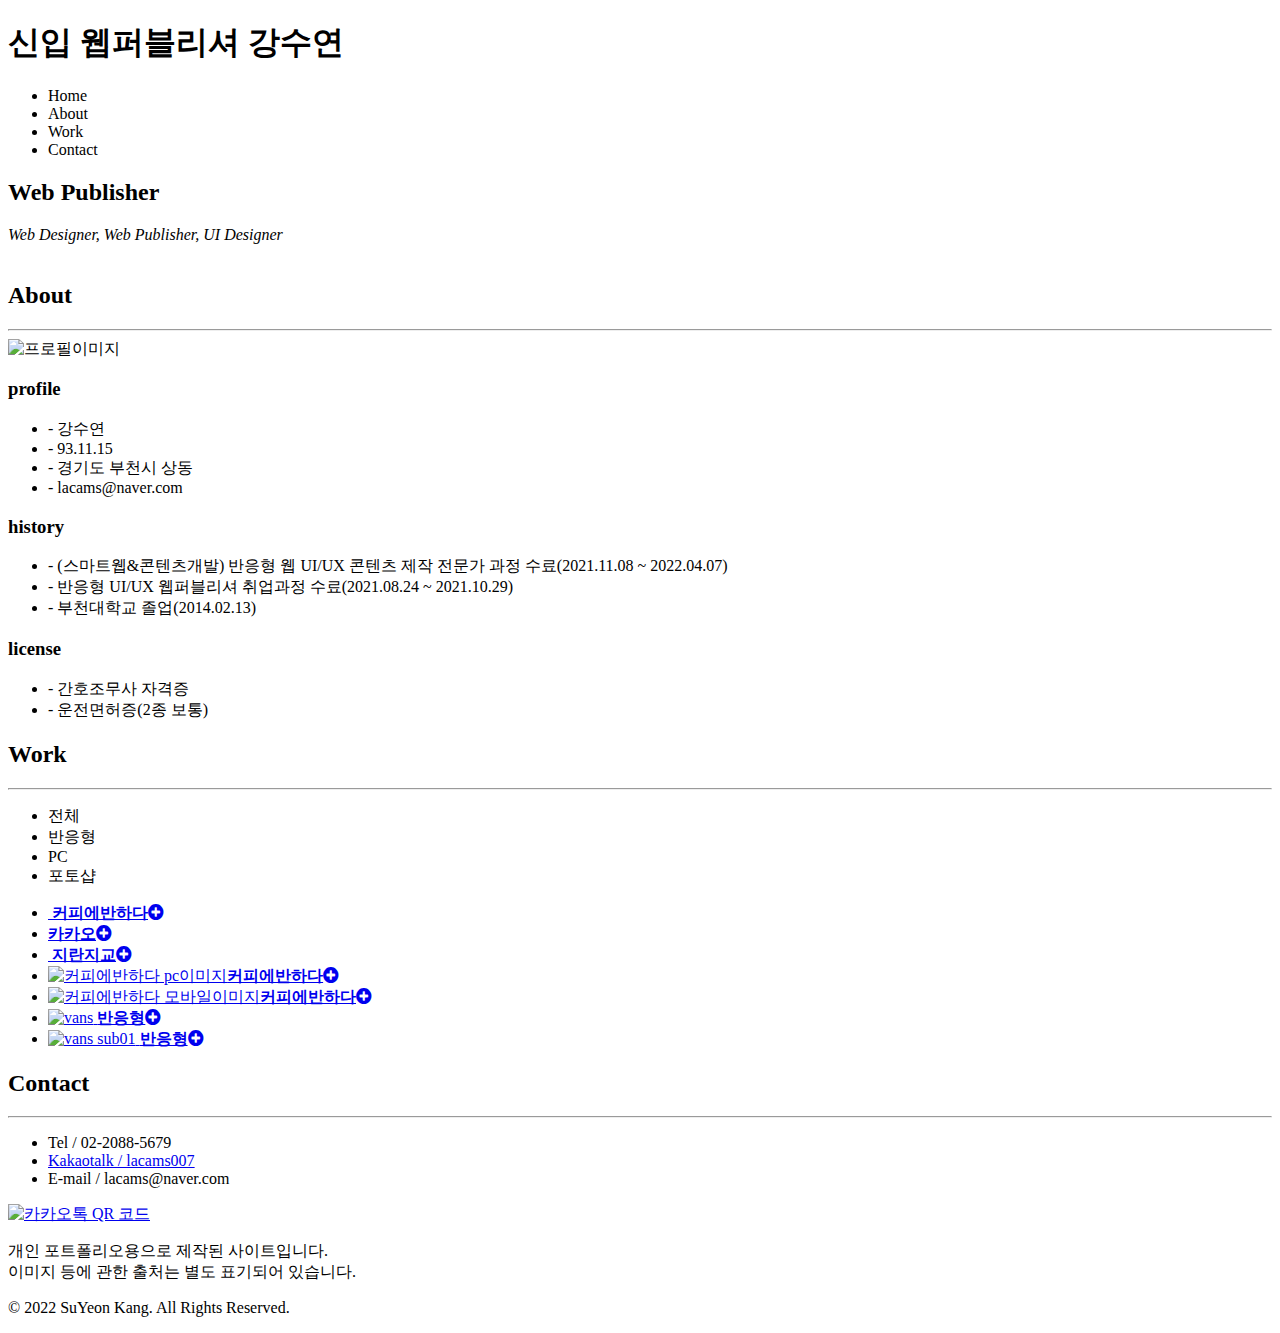
==== index.html @ a5e87d30 "Add files via upload" ====
<!DOCTYPE html>
<html lang="ko">
<head>
  <meta charset="UTF-8">
  <meta http-equiv="X-UA-Compatible" content="IE=edge">
  <meta name="viewport" content="width=device-width, initial-scale=1.0">
  <title>강수연 :: 포트폴리오</title>
  <link rel="favicon icon" href="img/i_logo_black.png">

  <link rel="stylesheet" href="css/reset.css">
  <link rel="stylesheet" href="https://cdnjs.cloudflare.com/ajax/libs/font-awesome/5.8.2/css/all.min.css">
  <link rel="stylesheet" href="https://unpkg.com/swiper@8/swiper-bundle.min.css">
  <link rel="stylesheet" href="web/css/lightbox.css">
  <link rel="stylesheet" href="css/main.css">

  <script src="https://ajax.googleapis.com/ajax/libs/jquery/3.6.0/jquery.min.js"></script>
  <script src="https://unpkg.com/masonry-layout@4/dist/masonry.pkgd.min.js"></script>
  <script src="https://unpkg.com/isotope-layout@3.0.6/dist/isotope.pkgd.min.js"></script>
  <script src="https://unpkg.com/swiper@8/swiper-bundle.min.js"></script>
  <script src="web/js/lightbox.js"></script>
  <script src="web/js/main.js"></script>
</head>
<body>
  <div id="wrap">
    <header>
      <div class="container">
        <h1><span class="blind">신입 웹퍼블리셔 강수연</span></h1>
        <ul id="gnb">
          <li>Home</li>
          <li>About</li>
          <li>Work</li>
          <li>Contact</li>
        </ul>
      </div>
    </header>
    <main>
      <section id="home">
          <div class="homeBg">
            <div class="homeTxt">
              <h2>Web Publisher</h2>
              <em>Web Designer, Web Publisher, UI Designer</em>
            </div>
            <img src="" alt="">
          </div>
      </section>
      <section id="about">
        <div class="container">
          <h2>About</h2>
          <hr>
          <div class="introduce">
            <img src="img/profile_1.jpg" alt="프로필이미지">
            <div class="introTxt">
              <h3>profile</h3>
              <ul class="profile">
                <li>- 강수연</li>
                <li>- 93.11.15</li>
                <li>- 경기도 부천시 상동</li>
                <li>- lacams@naver.com</li>
              </ul>
              <h3>history</h3>
              <ul class="history">
                <li>- (스마트웹&콘텐츠개발) 반응형 웹 UI/UX 콘텐츠 제작 전문가 과정 수료(2021.11.08 ~ 2022.04.07)</li>
                <li>- 반응형 UI/UX 웹퍼블리셔 취업과정 수료(2021.08.24 ~ 2021.10.29)</li>
                <li>- 부천대학교 졸업(2014.02.13)</li>
              </ul>
              <h3>license</h3>
              <ul class="license">
                <li>- 간호조무사 자격증</li>
                <li>- 운전면허증(2종 보통)</li>
              </ul>
            </div>
          </div>
        </div>
      </section>
      <section id="work">
        <div class="container">
          <h2>Work</h2>
          <hr>
          <ul class="tabs">
            <li class="on" data-filter="*">전체</li>
            <li data-filter=".respon">반응형</li>
            <li data-filter=".pc">PC</li>
            <li data-filter=".photo">포토샵</li>
          </ul>
          <ul class="workThumb">
            <li class="respon">
              <a href="web/curban/curban.html" data-box="graphic" target="_blank">
                <img src="img/curban.png" alt="">
                <span>
                  <strong>커피에반하다<i class="fa fa-plus-circle" aria-hidden="true"></i></strong>
                </span>
              </a>
            </li>
            <li class="pc">
              <a href="web/kakao/kakao.html" data-box="graphic" target="_blank"><img src="img/web_kakao.png" alt=""><span><strong>카카오<i class="fa fa-plus-circle" aria-hidden="true"></i></strong></span></a>
            </li>
            
            <li class="respon">
              <a href="web/jiran/index.html" data-box="graphic" target="_blank">
                <img src="img/jiran.png" alt="">
                <span>
                  <strong>지란지교<i class="fa fa-plus-circle" aria-hidden="true"></i></strong>
                </span>
              </a>
            </li>
            <li class="photo">
              <a href="img/visual_image_making.png" data-box="graphic" target="_blank"><img src="img/visual_image_making.png" alt="커피에반하다 pc이미지"><span><strong>커피에반하다<i class="fa fa-plus-circle" aria-hidden="true"></i></strong></span></a>
            </li>
            <li class="photo">
              <a href="img/visual_image_making_mob.png" data-box="graphic" target="_blank"><img src="img/visual_image_making_mob.png" alt="커피에반하다 모바일이미지"><span><strong>커피에반하다<i class="fa fa-plus-circle" aria-hidden="true"></i></strong></span></a>
            </li>
            <li class="respon">
              <a href="http://lacams007.dothome.co.kr/" data-box="graphic" target="_blank">
                <img src="img/vans_lacams007_dothome_co_kr.png" alt="vans">
                <span>
                  <strong>반응형<i class="fa fa-plus-circle" aria-hidden="true"></i></strong>
                </span>
              </a>
            </li>
            <li class="respon">
              <a href="http://lacams007.dothome.co.kr/sub01.html" data-box="graphic" target="_blank">
                <img src="img/vans_lacams007_dothome_co_kr_sub01.png" alt="vans sub01">
                <span>
                  <strong>반응형<i class="fa fa-plus-circle" aria-hidden="true"></i></strong>
                </span>
              </a>
            </li>
          </ul>
        </div>
      </section>
      <section id="contact">
        <div class="container">
          <h2>Contact</h2>
          <hr>
          <ul class="address">
            <li>Tel / 02-2088-5679</li>
            <li><a href="http://qr.kakao.com/talk/vFJit8SyX9uPo4U3pjYxdlyIBGQ-">Kakaotalk / lacams007</a></li>
            <li>E-mail / lacams@naver.com</li>
          </ul>
          <a href="http://qr.kakao.com/talk/vFJit8SyX9uPo4U3pjYxdlyIBGQ-"><img src="img/qr_lacams007.png" alt="카카오톡 QR 코드"></a>
        </div>
      </section>
    </main>
    <footer>
      <div class="container">
        <p>
          개인 포트폴리오용으로 제작된 사이트입니다. <br>
          이미지 등에 관한 출처는 별도 표기되어 있습니다.
        </p>
        <p class="copyright">&copy; 2022 SuYeon Kang. All Rights Reserved.</p>
      </div>
    </footer>
  </div>
</body>
</html>
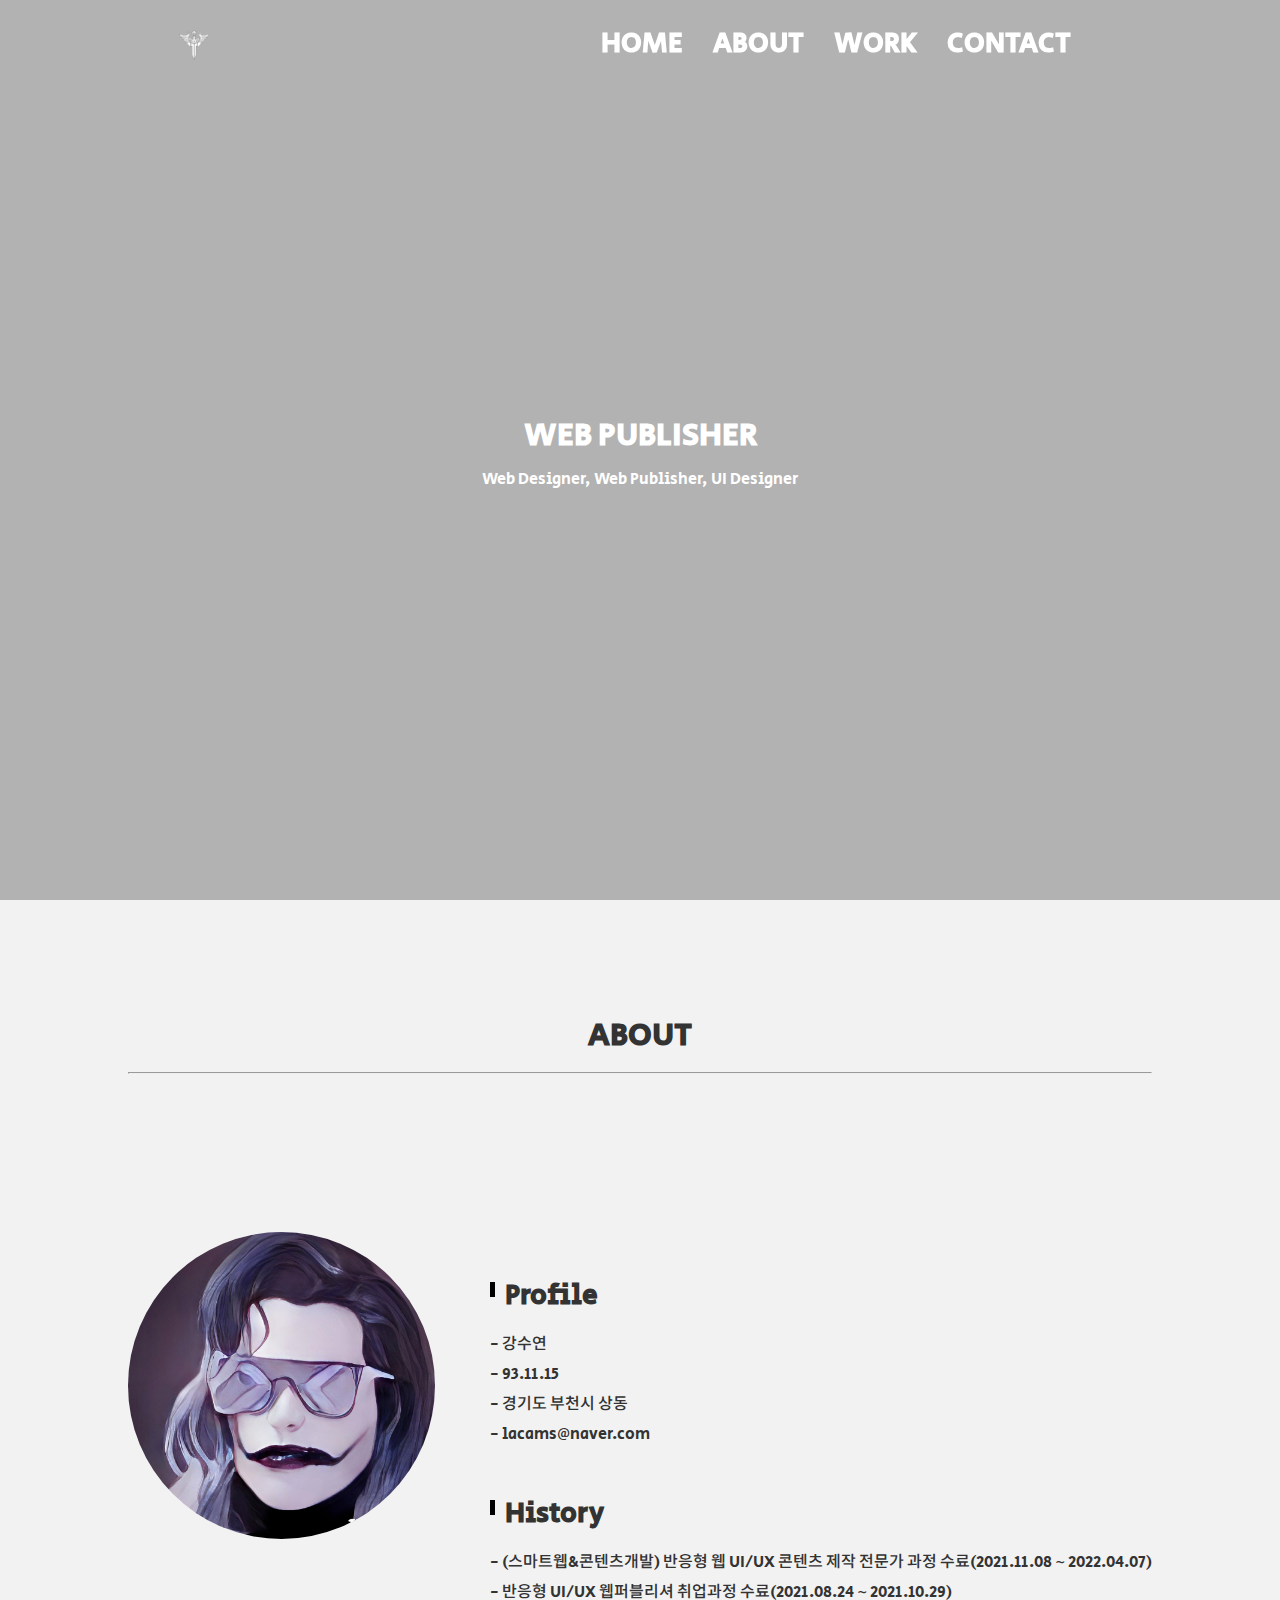
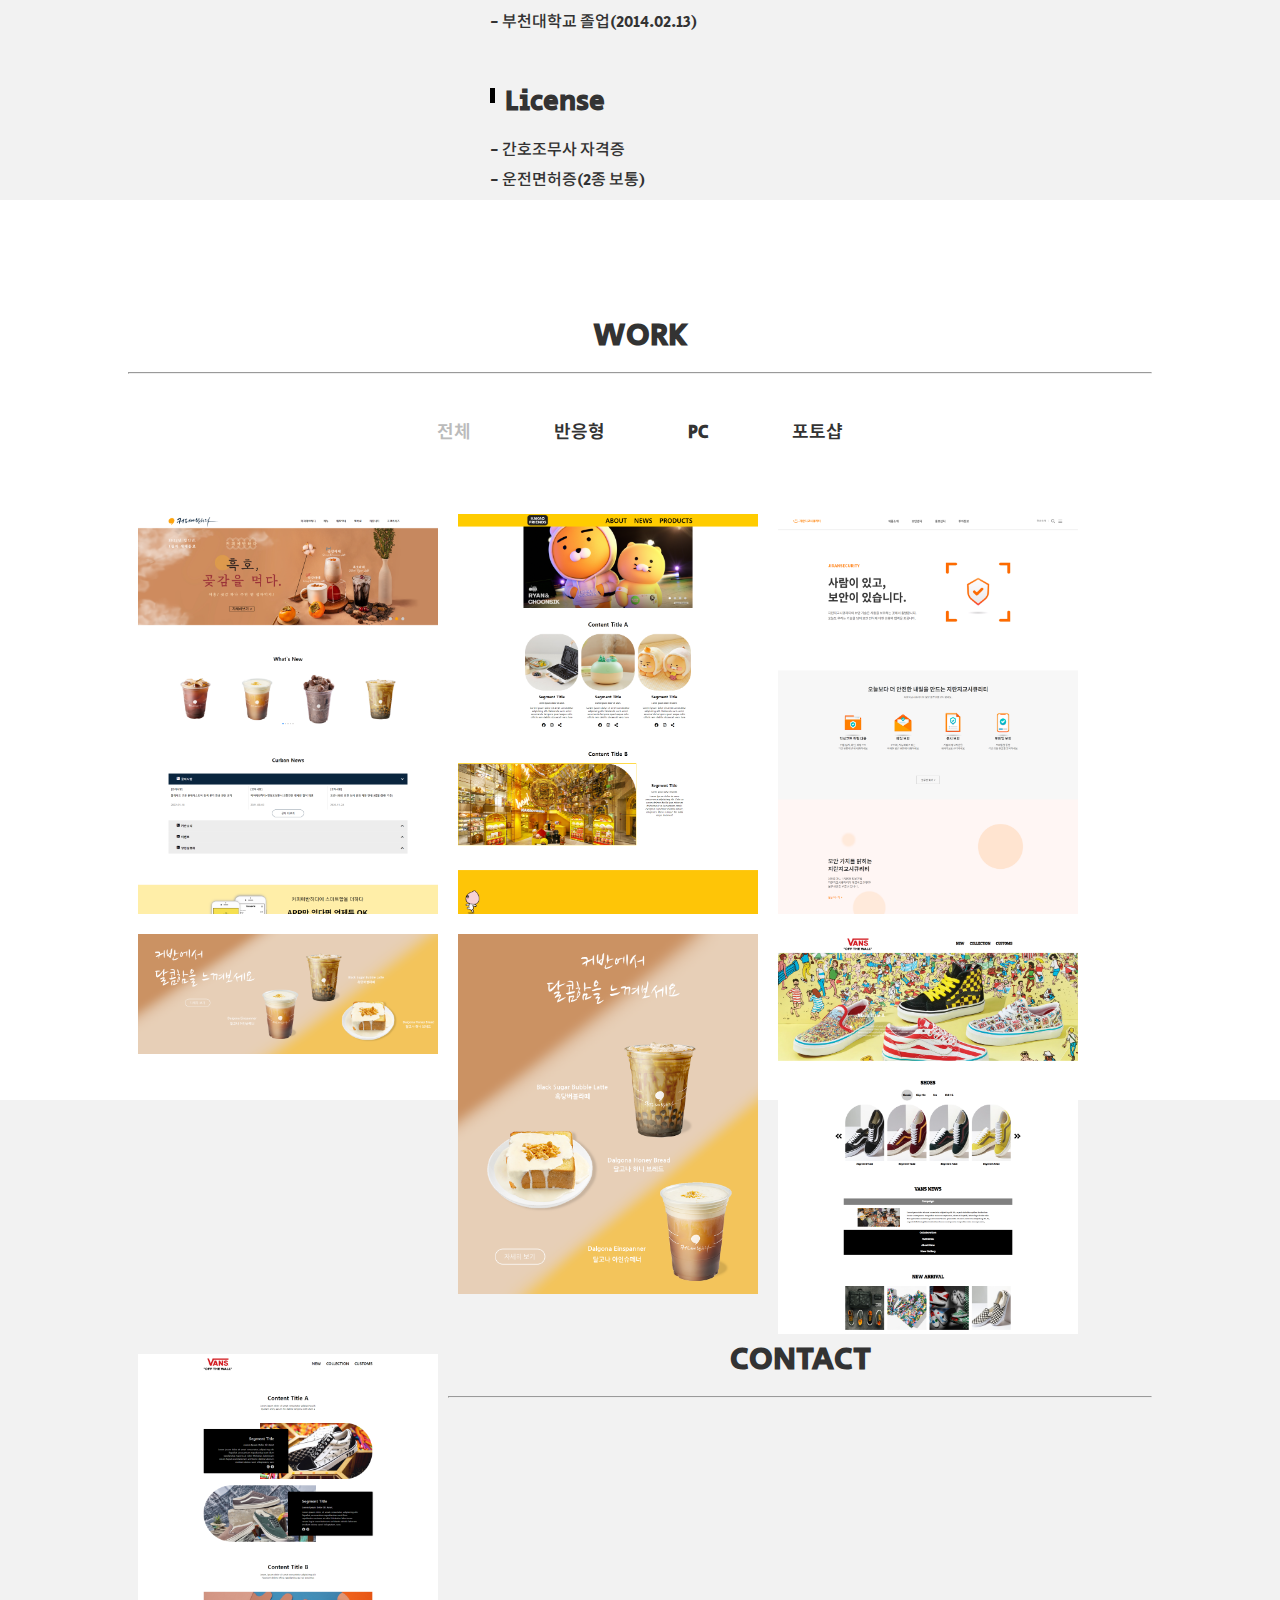
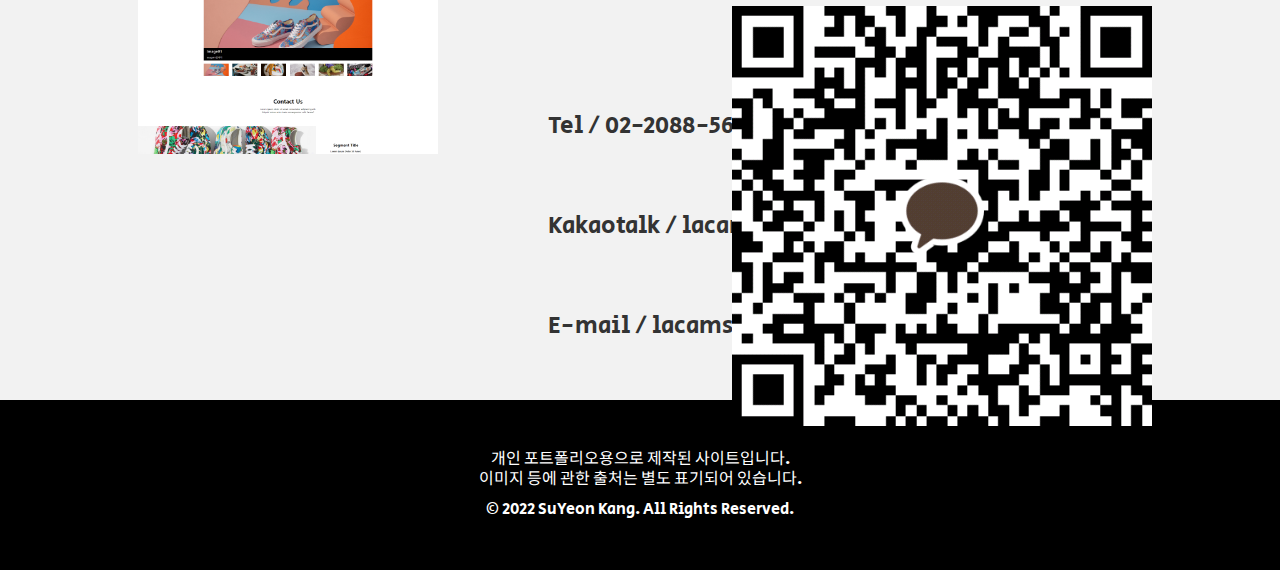
==== commit 2646bdd1: "Add files via upload" ====
--- a/index.html
+++ b/index.html
@@ -99,7 +99,7 @@
               <a href="web/jiran/index.html" data-box="graphic" target="_blank">
                 <img src="img/jiran.png" alt="">
                 <span>
-                  <strong>지란지교<i class="fa fa-plus-circle" aria-hidden="true"></i></strong>
+                  <strong>지란지교<br>(클론코딩)<i class="fa fa-plus-circle" aria-hidden="true"></i></strong>
                 </span>
               </a>
             </li>
@@ -113,7 +113,7 @@
               <a href="http://lacams007.dothome.co.kr/" data-box="graphic" target="_blank">
                 <img src="img/vans_lacams007_dothome_co_kr.png" alt="vans">
                 <span>
-                  <strong>반응형<i class="fa fa-plus-circle" aria-hidden="true"></i></strong>
+                  <strong>Vans<i class="fa fa-plus-circle" aria-hidden="true"></i></strong>
                 </span>
               </a>
             </li>
@@ -121,7 +121,7 @@
               <a href="http://lacams007.dothome.co.kr/sub01.html" data-box="graphic" target="_blank">
                 <img src="img/vans_lacams007_dothome_co_kr_sub01.png" alt="vans sub01">
                 <span>
-                  <strong>반응형<i class="fa fa-plus-circle" aria-hidden="true"></i></strong>
+                  <strong>Vans Sub<i class="fa fa-plus-circle" aria-hidden="true"></i></strong>
                 </span>
               </a>
             </li>
--- a/css/main.css
+++ b/css/main.css
@@ -0,0 +1,200 @@
+@charset "UTF-8";
+
+
+@import url('https://fonts.googleapis.com/css2?family=Josefin+Sans:ital,wght@1,300&display=swap');
+/*font-family: 'Josefin Sans';*/
+@import url('https://fonts.googleapis.com/css2?family=Patua+One&display=swap');
+/*font-family: 'Patua One';*/
+@import url('https://fonts.googleapis.com/css2?family=Bree+Serif&display=swap');
+/*font-family: 'Bree Serif';*/
+@import url('https://fonts.googleapis.com/css2?family=Secular+One&display=swap');
+/*font-family: 'Secular One';*/
+@import url('https://fonts.googleapis.com/css2?family=Noto+Sans+KR:wght@100;300;400;500;700;900&display=swap');
+/*font-family: 'Noto Sans KR', sans-serif;*/
+
+/* common */
+body {font-family: 'Secular One','Noto Sans KR', '맑은 고딕', sans-serif;}
+.container {width: 80%;margin: auto;}
+.blind {display: block;width: 0px;height: 0px;overflow: hidden;}
+main section {min-height: 100vh;color: #333;}
+main section h2 {margin-bottom: 20px;padding-top: 120px;text-align: center;font-size: 32px;font-weight: 700;text-transform: uppercase;user-select: none;}
+
+
+
+
+
+/* header */
+header {
+  position: fixed;
+  padding: 30px 5%;
+  left: 0;
+  right: 0;
+  top: 0;
+  transition: all 0.5s;
+  text-transform: uppercase;
+  z-index: 999;
+  color: #fff;
+}
+header h1 {
+  float: left;
+  width: 162px;
+  height: 30px;
+  background: url(../img/i_logo.png) no-repeat;
+  background-size: contain !important;
+  transition: all 0.5s;
+  cursor: pointer;
+}
+header #gnb {float: right;font-size: 28px;font-weight: 700;}
+header #gnb li {
+  float: left;
+  margin-right: 30px;
+  transition: all 0.5s;
+  cursor: pointer;
+}
+/* 헤더 스타일 변경 */
+header.bgOn {
+  padding: 30px 5%;
+  background: #000;
+  border-bottom: 1px solid #000;
+  transition: all 0.5s;
+}
+header.bgOn h1 {
+  width: 162px;
+  height: 30px;
+  background: url(../img/../img/i_logo.png) no-repeat;
+  transition: all 0.5s;
+}
+header.bgOn #gnb li {transition: all 0.5s;}
+
+
+
+/* main Home */
+#home {
+  height: 100vh;
+  padding-top: 0;
+  background: url(../img/20211109_170804992_03.png) center;
+  background-size: cover;
+  user-select: none;
+}
+#home .homeBg {
+  position: relative;
+  height: 100%;
+  background: rgba(0,0,0,0.3);
+  color: #FFF;
+  text-align: center;
+}
+#home .homeTxt {
+  position: absolute;
+  left: 50%;top: 50%;
+  transform: translate(-50%, -80%)
+}
+
+
+/* main About */
+#about {background: #f2f2f2;}
+#about .introduce {float: left;padding-top: 150px;}
+#about .introduce .introTxt {float: right;}
+#about .introduce .introTxt h3 {
+  margin: 50px 0 20px 0;
+  font-size: 28px;
+  font-weight: 700;
+  text-transform: capitalize;
+}
+#about .introduce .introTxt h3::before {
+  content: "";
+  display: block;
+  float: left;
+  margin-right: 10px;
+  width: 5px;
+  height: 15px;
+  background: #000;
+}
+#about .introduce img {width: 30%;border-radius: 50%;}
+#about .introduce .introTxt li {font-weight: 500;line-height: 30px;}
+
+
+/* main Work */
+#work {}
+#work .tabs {margin: 50px 0;width: 100%;height: 30px;text-align: center;}
+#work .tabs li {
+  display: inline-block;
+  position: relative;
+  margin: 0 40px;
+  font-size: 18px;
+  font-weight: 600;
+  cursor: pointer;
+}
+#work .tabs li.on {color: #bbb;}
+#work .tabs li.on:after {
+  content: "";display: none;
+  position: absolute;
+  height: 3px;
+  background: #f2f2f2;
+  /* left: 0;right: 0;bottom: -7px; */
+}
+#work .workThumb {padding-bottom: 50px;}
+#work .workThumb li {
+  float: left;
+  position: relative;
+  width: 300px;
+  max-height: 400px;
+  margin: 10px;
+  overflow: hidden;
+}
+#work .workThumb img {width: 100%;}
+#work .workThumb span {
+  display: none;
+  position: absolute;
+  left: 0;
+  top: 0;
+  right: 0;
+  bottom: 0;
+  background: rgba(0,0,0,0.7);
+  color: #fff;
+  text-align: center;
+}
+#work .workThumb strong {
+  position: absolute;
+  left: 50%;
+  top: 50%;
+  transform: translate(-50%, -50%);
+  font-size: 24px;
+}
+#work .workThumb i {
+  display: block;
+  margin-top: 15px;
+}
+
+
+
+/* main Contact */
+#contact {background: #f2f2f2;}
+#contact .address {padding-top: 50px;left: 0;width: 50%;float: left;margin-top: 220px;}
+#contact .address li {line-height: 100px;font-size: 24px;padding-left: 100px;}
+#contact .container {position: relative;}
+#contact .container>a {
+  position: absolute;
+  margin-top: 200px;
+  clear: right;
+  width: 420px;
+  height: 420px;
+  right: 0;
+}
+#contact .container a img {position: absolute;right: 0;}
+
+
+
+/* footer */
+footer {
+  background: #000;
+  text-align: center;
+}
+footer p {
+  line-height: 20px;
+  padding-top: 50px;
+  color: #fff;
+}
+footer .copyright {
+  padding-top: 10px;
+  padding-bottom: 50px;
+}